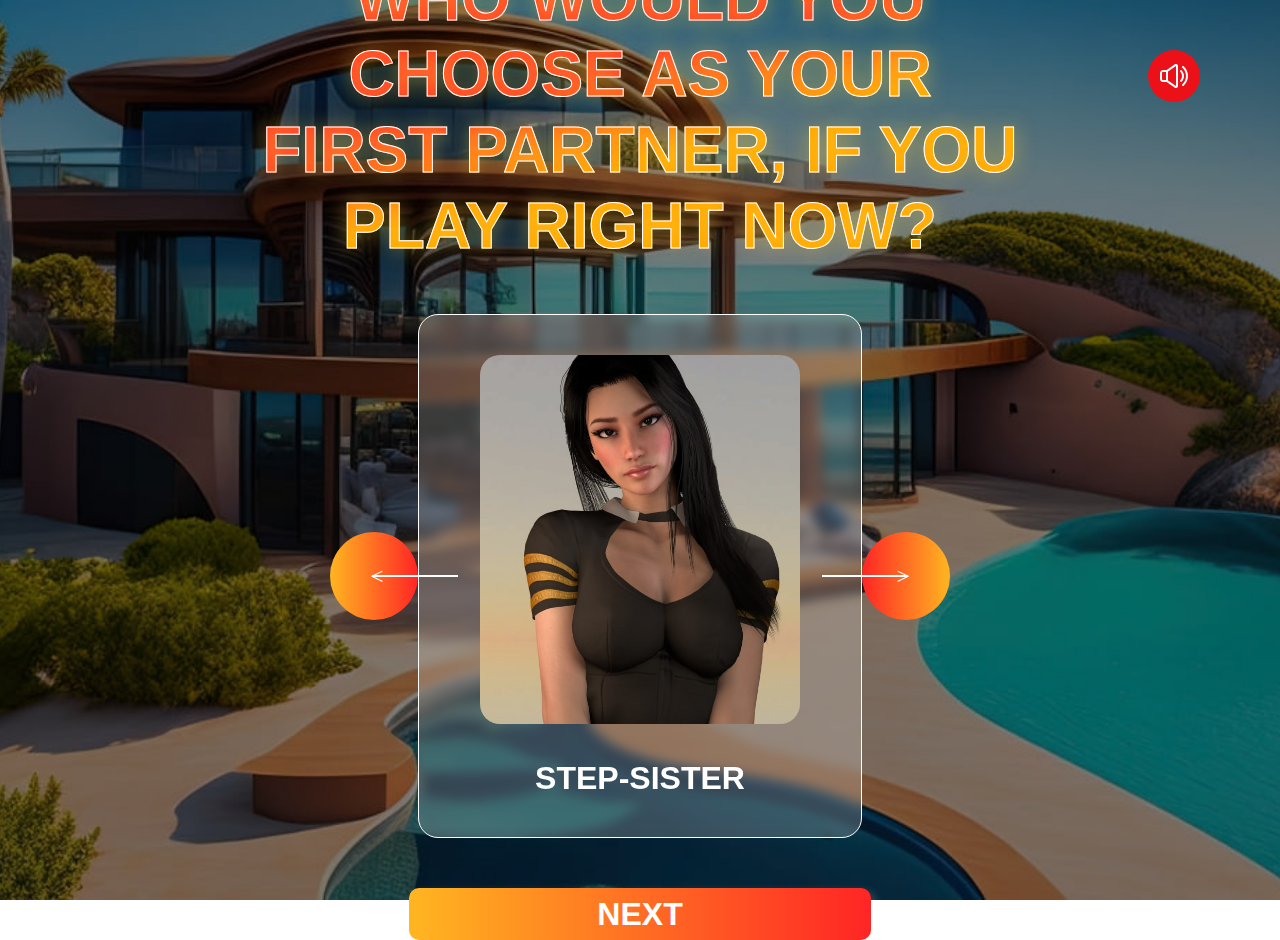
==== index.html @ df9d383c "Initial commit" ====
<!doctype html>
<html lang="en">
<head>
    <meta charset="UTF-8">
    <meta name="viewport"
          content="width=device-width, user-scalable=no, initial-scale=1.0, maximum-scale=1.0, minimum-scale=1.0">
    <meta http-equiv="X-UA-Compatible" content="ie=edge">
    <title>Document</title>
    <link rel="stylesheet" href="styles.css">

</head>
<body>
<!--    <section id="section_one" class="flex_center">-->

<!--        <div class="white_blur_block flex_center z-index_two">-->
<!--            <h4>Stop spending time on mediocre online stuff!</h4>-->
<!--        </div>-->

<!--        <h2 class="hot_text z-index_two">-->
<!--            Explore our intriguing<br/>-->
<!--            3D game-->
<!--        </h2>-->

<!--        <h4 class="yellow_text z-index_two">-->
<!--            instead and experience unparalleled pleasure like <br/>-->
<!--            you've never seen before.-->
<!--        </h4>-->

<!--        <div class="button_set z-index_two">-->
<!--            <button class="transparent_button">No,thanks</button>-->
<!--            <button class="hot_button">Continue</button>-->
<!--        </div>-->


<!--        <img src="assets/images/girl_one.png" alt="Опис зображення" id="first_section-girl_one">-->
<!--        <img src="assets/images/girl_two.png" alt="Опис зображення" id="first_section-girl_two">-->

<!--    </section>-->



    <section id="section_two" class="flex_center">
        <h2 class="hot_text z-index_two">
            Who Would You Choose as Your
            First Partner, if you play right now?
        </h2>
        <div class="slider_block flex_center">

            <div class="button_left">
                <div class="arrow"></div>
            </div>

            <div class="white_blur_block flex_center">
                <img src="assets/pictures/girl_one.jpg" alt="girl">
                <h3 class="white_text">Step-Sister</h3>
            </div>

            <div class="button_right">
                <div class="arrow"></div>
            </div>

        </div>
        <button class="hot_button">NEXT</button>
    </section>



    <div id="volume_icon_block">
        <svg width="52" height="52" viewBox="0 0 52 52" fill="none" xmlns="http://www.w3.org/2000/svg">
            <circle cx="26" cy="26" r="26" fill="#EC1119"/>
            <path d="M36 26C36.0052 28.0946 35.1838 30.1066 33.714 31.599C33.5274 31.7839 33.2755 31.888 33.0128 31.8888C32.75 31.8895 32.4975 31.7868 32.3099 31.6028C32.1223 31.4189 32.0146 31.1685 32.0101 30.9058C32.0057 30.6431 32.1048 30.3892 32.286 30.199C33.3847 29.0777 34.0001 27.5703 34.0001 26.0005C34.0001 24.4306 33.3847 22.9233 32.286 21.802C32.1048 21.6117 32.0057 21.3578 32.0101 21.0951C32.0146 20.8324 32.1223 20.582 32.3099 20.3981C32.4975 20.2142 32.75 20.1115 33.0128 20.1122C33.2755 20.1129 33.5274 20.217 33.714 20.402C35.1835 21.8941 36.005 23.9057 36 26ZM35.684 16.27C35.4904 16.0886 35.2327 15.9915 34.9675 16.0001C34.7023 16.0088 34.4514 16.1224 34.27 16.316C34.0886 16.5096 33.9915 16.7673 34.0002 17.0325C34.0088 17.2977 34.1224 17.5486 34.316 17.73C35.4754 18.7733 36.4026 20.0488 37.0372 21.4736C37.6718 22.8984 37.9998 24.4407 37.9998 26.0005C37.9998 27.5602 37.6718 29.1026 37.0372 30.5274C36.4026 31.9522 35.4754 33.2276 34.316 34.271C34.1225 34.4524 34.009 34.7032 34.0005 34.9683C33.992 35.2334 34.0891 35.491 34.2705 35.6845C34.4519 35.8779 34.7027 35.9914 34.9678 36C35.2329 36.0085 35.4905 35.9114 35.684 35.73C37.0431 34.4996 38.1294 32.9982 38.8728 31.3224C39.6162 29.6467 40.0003 27.8337 40.0003 26.0005C40.0003 24.1672 39.6162 22.3543 38.8728 20.6785C38.1294 19.0027 37.0431 17.5003 35.684 16.27ZM30 15.92V36.08C29.9955 36.444 29.8923 36.7999 29.7015 37.1099C29.5107 37.4199 29.2395 37.6724 28.9166 37.8405C28.5937 38.0086 28.2312 38.0859 27.8679 38.0643C27.5045 38.0428 27.1537 37.9231 26.853 37.718L18.686 32H15C14.2044 32 13.4413 31.6839 12.8787 31.1213C12.3161 30.5587 12 29.7956 12 29V23C12 22.2043 12.3161 21.4413 12.8787 20.8787C13.4413 20.316 14.2044 20 15 20H18.685L26.853 14.282C27.1538 14.0768 27.5046 13.9571 27.8681 13.9356C28.2316 13.9141 28.5941 13.9915 28.917 14.1597C29.2399 14.3279 29.5112 14.5805 29.7019 14.8907C29.8926 15.2008 29.9956 15.5559 30 15.92ZM18 22H15C14.7348 22 14.4804 22.1053 14.2929 22.2929C14.1054 22.4804 14 22.7348 14 23V29C14 29.2652 14.1054 29.5195 14.2929 29.7071C14.4804 29.8946 14.7348 30 15 30H18V22ZM28.006 36.082L28 15.921L20 21.521V30.48L28 36.08L28.006 36.082Z" fill="white"/>
        </svg>
    </div>


</body>
</html>
---- styles.css ----
body{
    margin: 0;
    padding: 0;
}

#section_one{
    box-sizing: border-box;
    height: 100vh;
    width: 100vw;
    flex-direction: column;
    background-image: url("assets/background/villa.jpg");
    background-size: cover;
    background-repeat: no-repeat;
    background-position: center;
}

.z-index_two{
    z-index: 2;
}

.flex_center{
    display: flex;
    justify-content: center;
    align-items: center;
}

.white_blur_block{
    /*height: 40px;*/
    width: fit-content;
    padding: 16px 30px;
    border: 1px white solid;
    border-radius: 40px;
    background-color: rgba(255, 255, 255, 0.2);
    backdrop-filter: blur(6px);
}

.white_blur_block h4{
    font-size: 36px;
    font-family: 'Nirmala UI', sans-serif;
    font-weight: 400;
    line-height: 36px;
    color: white;
    margin: 0;
}

.hot_text{
    width: fit-content;
    margin: 0;
    font-size: 84px;
    font-family: 'Nirmala UI', sans-serif;
    font-weight: 700;
    /*line-height: 100px;*/
    line-height: 96px;

    text-align: center;
    text-transform: uppercase;
    /*background: linear-gradient(45deg, #EB5D38, #FFD600);*/
    /*background: linear-gradient(165deg, #EB5D38 40%, #FFD600 60%);*/
    /*background: linear-gradient(165deg, #EB5D38 40%, #FFD600 60%); !* Збільшено відсотки для темнішого кольору *!*/
    /*background: linear-gradient(165deg, #EB5D38 60%, #FFD600 100%); !* Темніший колір переважає *!*/
    /*background: linear-gradient(165deg, #FFD600 30%, #EB5D38 70%); !* Світліший колір починається з 30% *!*/
    /*background: linear-gradient(165deg, #EB5D38 30%, #FFD600 70%); !* Світліший колір починається з 30% *!*/
    /*background: linear-gradient(165deg, #EB5D38 40%, #FFD600 60%); !* Світліший колір починається з 30% *!*/
    /*background: linear-gradient(165deg, #ff3b25 40%, #ffb300 60%); !* Нові кольори для градієнту *!*/
    background: linear-gradient(165deg, #ff3b25 40%, #ffa600 60%); /* Нові кольори для градієнту */


    text-shadow: 0 0 20px rgba(255, 213, 54, 0.5);
    -webkit-background-clip: text; /* колір фону лише для тексту */
    -webkit-text-stroke: 1px white;
    color: transparent;

}

#section_one .hot_text {
    margin: 20px 0 50px;
}


.yellow_text{
    margin: 0;
    font-size: 28px;
    font-family: 'Nirmala UI', sans-serif;
    font-weight: 700;
    line-height: 39px;
    color: #FFF2CE;
    text-transform: uppercase;
    text-align: center;
    letter-spacing: 0.2em;
}


.button_set{
    width: 50%;
    display: flex;
    /*justify-content: space-between;*/
    justify-content: center;
    gap: 50px;
}
.button_set button{
    box-sizing: border-box;
    width: 320px;
    height: 84px;
    border-radius: 10px;
    font-size: 32px;
    font-family: 'Nirmala UI', sans-serif;
    font-weight: 700;
    line-height: 32px;
    margin: 0;
}

#section_one .button_set{
    margin: 80px 0 0 0;
}


.transparent_button{
    border: 2px white solid;
    color: white;
    background: none;
}

/*.hot_button{*/
/*    color: white;*/
/*    !*background: linear-gradient(90deg, #ffa600 70%, #ff3b25 30%);*!*/
/*    background: linear-gradient(90deg, #FFE53B 70%, #FF2525 30%);*/
/*    border: none;*/
/*    box-shadow: 4px 4px 10px rgba(255, 255, 255, 0.2);*/
/*}*/

.hot_button {
    color: white;
    /*background: linear-gradient(90deg, #FFE53B 0%, #FF2525 100%); !* Плавний перехід від жовтого до червоного *!*/
    /*background: linear-gradient(90deg, #FFE53B 0%, #FF2525 100%); !* Плавний перехід від жовтого до червоного *!*/
    /*background: linear-gradient(90deg, #ffa600 0%, #FF2525 100%); !* Плавний перехід від жовтого до червоного *!*/
    /*background: linear-gradient(90deg, #FFE53B 60%, #FF2525 30%); !* Плавний перехід від жовтого до червоного *!*/
    /*background: linear-gradient(90deg, #FFE53B 0%, #FF2525 100%); !* Плавний перехід від жовтого до червоного *!*/

    /*background: linear-gradient(90deg, #FFA500 0%, #FF6347 100%); !* Плавний перехід від оранжевого до світло-червоного *!*/
    /*background: linear-gradient(90deg, #FFA500 0%, #FF2525 100%); !* Плавний перехід від оранжевого до світло-червоного *!*/

    /*transition: background 0.3s ease; !* Плавний перехід фону *!*/

    background: linear-gradient(90deg, #ffb621 0%, #FF2525 100%); /* Плавний перехід від оранжевого до світло-червоного */


    border: none;
    box-shadow: 4px 4px 10px rgba(255, 255, 255, 0.2);

    padding: 10px 20px; /* Внутрішні відступи */
    font-size: 16px; /* Розмір шрифту */
    border-radius: 5px; /* Округлення країв */
    cursor: pointer; /* Курсор при наведенні */
    transition: background 0.3s ease; /* Плавний перехід фону */
}


#first_section-girl_one{
    position: absolute;
    bottom: 0;
    left: 70px;
    /*height: 700px;*/
    height: 80vh;
    z-index: 1;
}

#first_section-girl_two{
    position: absolute;
    bottom: 0;
    right: 20px;
    /*height: 700px;*/
    height: 75vh;
    z-index: 1;
}








#section_two{
    box-sizing: border-box;
    height: 100vh;
    width: 100vw;
    padding: 0 250px;

    flex-direction: column;
    gap: 50px;
    background-image: url("assets/background/villa.jpg");
    background-size: cover;
    background-repeat: no-repeat;
    background-position: center;
}

#section_two .hot_button{
    box-sizing: border-box;
    width: 462px;
    height: 84px;
    border-radius: 10px;
    font-size: 32px;
    font-family: 'Nirmala UI', sans-serif;
    font-weight: 700;
    line-height: 32px;
    margin: 0;

}

#section_two .hot_text{
    /*margin: 0 250px;*/
    font-size: 64px;
    line-height: 76px;
}

.slider_block{
    box-sizing: border-box;
    width: 100%;
    padding: 0 80px;
    display: flex;
    justify-content: space-between;
}

#section_two .white_blur_block{
    box-sizing: border-box;
    width: 462px;
    height: 524px;
    padding: 40px 0;
    border-radius: 20px;
    flex-direction: column;
    justify-content: space-between;
}

#section_two .white_blur_block img{
    max-width: 320px;
    max-height: 374px;
    border-radius: 20px;
}

.white_text{
    font-size: 32px;
    font-family: 'Nirmala UI', sans-serif;
    font-weight: 700;
    line-height: 38px;
    text-transform: uppercase;
    color: white;
    margin: 0;
}



.button_left{
    width: 88px;
    height: 88px;
    border-radius: 50%;
    background: linear-gradient(90deg, #ffb621 0%, #FF2525 100%);
    display: flex;
    justify-content: start;
    align-items: center;
}

.button_right{
    width: 88px;
    height: 88px;
    border-radius: 50%;
    background: linear-gradient(90deg, #FF2525 0%, #ffb621 100%);
    display: flex;
    justify-content: start;
    align-items: center;
}



.arrow {
    display: inline-block;
    position: relative;
    padding-right: 88px;
    color: white;
    z-index: 2;
}
.arrow::before {
    content: '';
    position: absolute;
    top: 50%;
    width: calc(100% - 2px);
    height: 2px; /* Товщина лінії */
    background-color: white; /* Колір лінії */
    transform: translateY(-50%);
}

.arrow::after {
    position: absolute;
    top: 50%;
    font-size: 24px;
    color: white;
    transform: translateY(-50%);
}



.button_right .arrow {
    right: 40px;
}
.button_right .arrow::before {
    left: 0;
}
.button_right .arrow::after {
    content: '>';
    right: 0;
}


.button_left .arrow {
    left: 40px;
}
.button_left .arrow::before {
    right: 0;
}
.button_left .arrow::after {
    content: '<';
    left: 0;
}




#volume_icon_block{
    position: absolute;
    top: 50px;
    right: 80px;
}
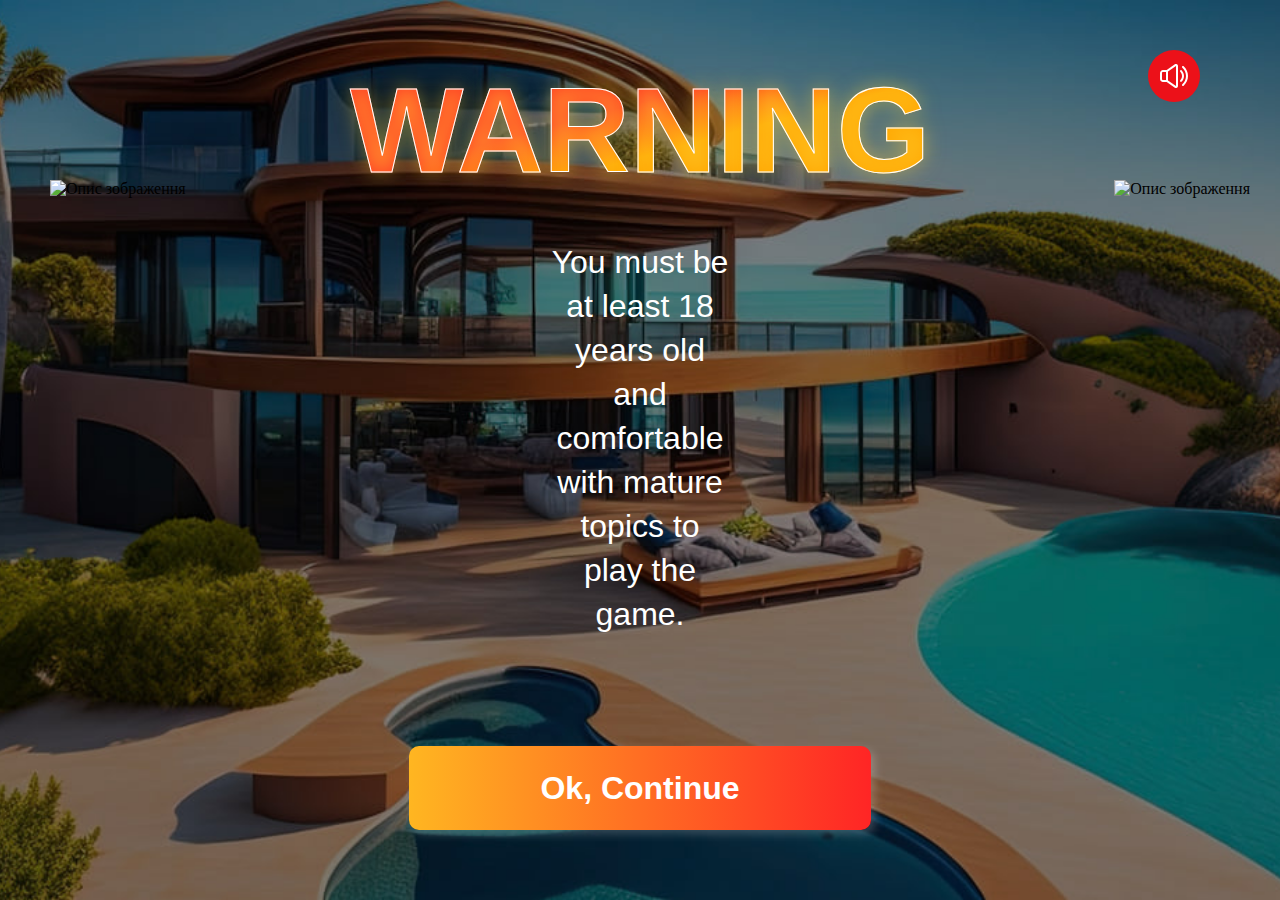
==== commit 059859a8: "all the pages - desktop styles only and no functionality" ====
--- a/index.html
+++ b/index.html
@@ -39,28 +39,38 @@
 
 
 
-    <section id="section_two" class="flex_center">
-        <h2 class="hot_text z-index_two">
-            Who Would You Choose as Your
-            First Partner, if you play right now?
-        </h2>
-        <div class="slider_block flex_center">
+<!--    <section id="section_two" class="flex_center">-->
+<!--        <h2 class="hot_text z-index_two">-->
+<!--            Who Would You Choose as Your-->
+<!--            First Partner, if you play right now?-->
+<!--        </h2>-->
+<!--        <div class="slider_block flex_center">-->
 
-            <div class="button_left">
-                <div class="arrow"></div>
-            </div>
+<!--            <div class="button_left">-->
+<!--                <div class="arrow"></div>-->
+<!--            </div>-->
 
-            <div class="white_blur_block flex_center">
-                <img src="assets/pictures/girl_one.jpg" alt="girl">
-                <h3 class="white_text">Step-Sister</h3>
-            </div>
+<!--            <div class="white_blur_block flex_center">-->
+<!--                <img src="assets/pictures/girl_one.jpg" alt="girl">-->
+<!--                <h3 class="white_text">Step-Sister</h3>-->
+<!--            </div>-->
 
-            <div class="button_right">
-                <div class="arrow"></div>
-            </div>
+<!--            <div class="button_right">-->
+<!--                <div class="arrow"></div>-->
+<!--            </div>-->
 
-        </div>
-        <button class="hot_button">NEXT</button>
+<!--        </div>-->
+<!--        <button class="hot_button">NEXT</button>-->
+<!--    </section>-->
+
+
+    <section id="section_three" class="flex_center">
+        <h1 class="hot_text z-index_two">Warning</h1>
+        <h4 class="white_text z-index_two">You must be at least 18 years old and comfortable with mature topics to play the game.</h4>
+        <button class="hot_button z-index_two">Ok, Continue</button>
+
+        <img src="assets/images/girl_three.png" alt="Опис зображення" id="third_section-girl_three">
+        <img src="assets/images/girl_four.png" alt="Опис зображення" id="third_section-girl_four">
     </section>
 
 
--- a/styles.css
+++ b/styles.css
@@ -1,9 +1,7 @@
 body{
     margin: 0;
     padding: 0;
-}
-
-#section_one{
+
     box-sizing: border-box;
     height: 100vh;
     width: 100vw;
@@ -12,6 +10,17 @@
     background-size: cover;
     background-repeat: no-repeat;
     background-position: center;
+}
+
+#section_one{
+    /*box-sizing: border-box;*/
+    height: 100vh;
+    width: 100vw;
+    flex-direction: column;
+    /*background-image: url("assets/background/villa.jpg");*/
+    /*background-size: cover;*/
+    /*background-repeat: no-repeat;*/
+    /*background-position: center;*/
 }
 
 .z-index_two{
@@ -188,10 +197,10 @@
 
     flex-direction: column;
     gap: 50px;
-    background-image: url("assets/background/villa.jpg");
-    background-size: cover;
-    background-repeat: no-repeat;
-    background-position: center;
+    /*background-image: url("assets/background/villa.jpg");*/
+    /*background-size: cover;*/
+    /*background-repeat: no-repeat;*/
+    /*background-position: center;*/
 }
 
 #section_two .hot_button{
@@ -324,6 +333,69 @@
 
 
 
+
+
+
+
+
+
+#section_three{
+    box-sizing: border-box;
+    height: 100vh;
+    width: 100vw;
+    padding: 0 250px;
+
+    flex-direction: column;
+    gap: 50px;
+}
+
+#section_three .hot_text{
+    font-size: 120px;
+    line-height: 120px;
+}
+
+
+#section_three .white_text{
+    font-weight: 400;
+    line-height: 44px;
+    text-transform: none;
+    margin: 0 300px;
+    text-align: center;
+}
+
+
+#section_three .hot_button{
+    box-sizing: border-box;
+    width: 462px;
+    height: 84px;
+    border-radius: 10px;
+    font-size: 32px;
+    font-family: 'Nirmala UI', sans-serif;
+    font-weight: 700;
+    line-height: 32px;
+    margin-top: 60px;
+}
+
+#third_section-girl_three{
+    position: absolute;
+    bottom: 0;
+    left: 50px;
+    /*height: 700px;*/
+    height: 80vh;
+    z-index: 1;
+}
+
+#third_section-girl_four{
+    position: absolute;
+    bottom: 0;
+    right: 30px;
+    /*height: 700px;*/
+    height: 80vh;
+    z-index: 1;
+}
+
+
+
 #volume_icon_block{
     position: absolute;
     top: 50px;
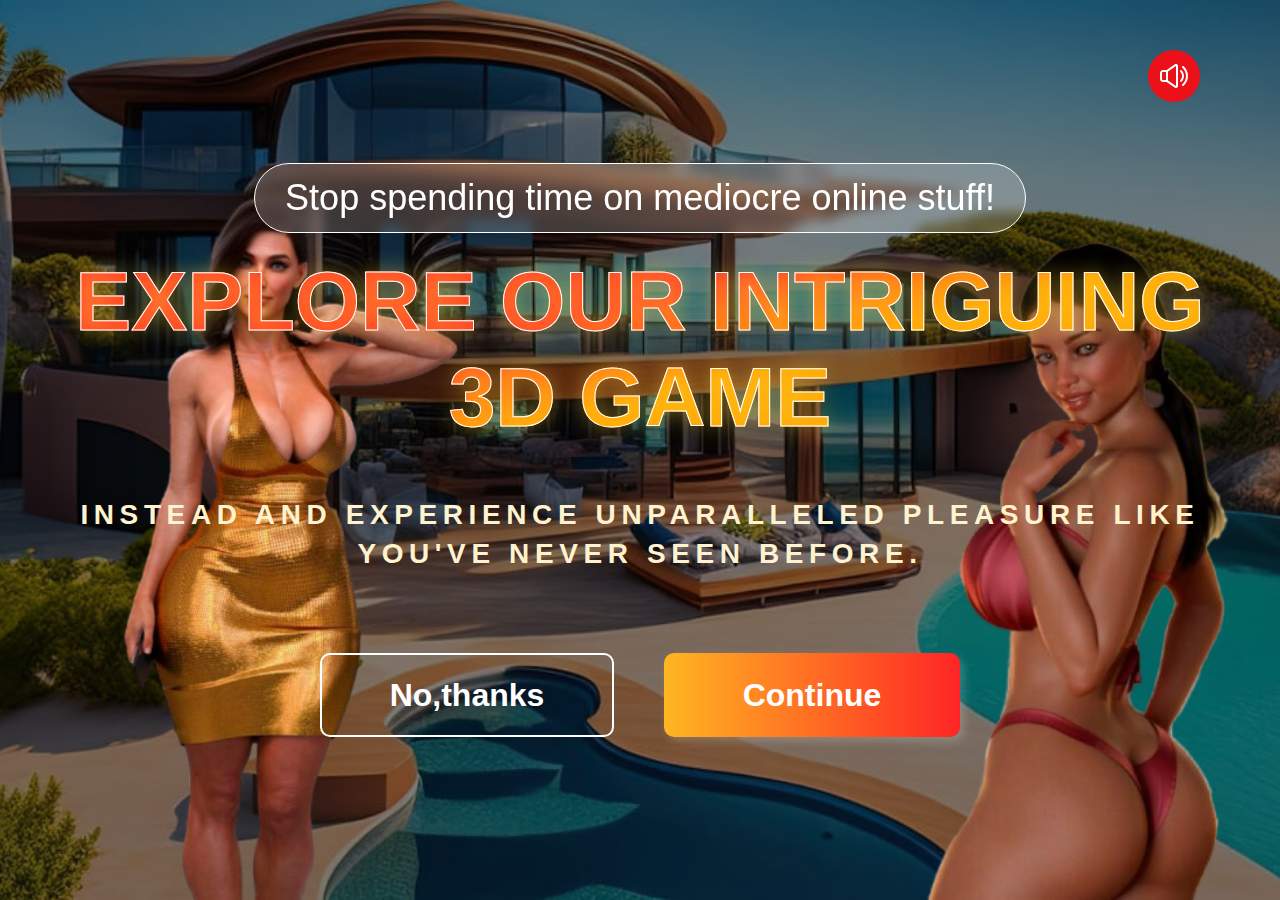
==== commit 108e558b: "page routing implemented" ====
--- a/index.html
+++ b/index.html
@@ -7,72 +7,70 @@
     <meta http-equiv="X-UA-Compatible" content="ie=edge">
     <title>Document</title>
     <link rel="stylesheet" href="styles.css">
-
 </head>
 <body>
-<!--    <section id="section_one" class="flex_center">-->
+    <section id="section_one" class="flex_center">
 
-<!--        <div class="white_blur_block flex_center z-index_two">-->
-<!--            <h4>Stop spending time on mediocre online stuff!</h4>-->
-<!--        </div>-->
+        <div class="white_blur_block flex_center z-index_two">
+            <h4>Stop spending time on mediocre online stuff!</h4>
+        </div>
 
-<!--        <h2 class="hot_text z-index_two">-->
-<!--            Explore our intriguing<br/>-->
-<!--            3D game-->
-<!--        </h2>-->
+        <h2 class="hot_text z-index_two">
+            Explore our intriguing<br/>
+            3D game
+        </h2>
 
-<!--        <h4 class="yellow_text z-index_two">-->
-<!--            instead and experience unparalleled pleasure like <br/>-->
-<!--            you've never seen before.-->
-<!--        </h4>-->
+        <h4 class="yellow_text z-index_two">
+            instead and experience unparalleled pleasure like <br/>
+            you've never seen before.
+        </h4>
 
-<!--        <div class="button_set z-index_two">-->
-<!--            <button class="transparent_button">No,thanks</button>-->
-<!--            <button class="hot_button">Continue</button>-->
-<!--        </div>-->
+        <div class="button_set z-index_two">
+            <button class="transparent_button">No,thanks</button>
+            <button class="hot_button" onclick="nextStep('section_one', 'section_two')">Continue</button>
+        </div>
 
 
-<!--        <img src="assets/images/girl_one.png" alt="Опис зображення" id="first_section-girl_one">-->
-<!--        <img src="assets/images/girl_two.png" alt="Опис зображення" id="first_section-girl_two">-->
+        <img src="assets/images/girl_one.png" alt="Опис зображення" id="first_section-girl_one">
+        <img src="assets/images/girl_two.png" alt="Опис зображення" id="first_section-girl_two">
 
-<!--    </section>-->
+    </section>
 
 
 
-<!--    <section id="section_two" class="flex_center">-->
-<!--        <h2 class="hot_text z-index_two">-->
-<!--            Who Would You Choose as Your-->
-<!--            First Partner, if you play right now?-->
-<!--        </h2>-->
-<!--        <div class="slider_block flex_center">-->
+    <section id="section_two" class="flex_center">
+        <h2 class="hot_text z-index_two">
+            Who Would You Choose as Your
+            First Partner, if you play right now?
+        </h2>
+        <div class="slider_block flex_center">
 
-<!--            <div class="button_left">-->
-<!--                <div class="arrow"></div>-->
-<!--            </div>-->
+            <div class="button_left">
+                <div class="arrow"></div>
+            </div>
 
-<!--            <div class="white_blur_block flex_center">-->
-<!--                <img src="assets/pictures/girl_one.jpg" alt="girl">-->
-<!--                <h3 class="white_text">Step-Sister</h3>-->
-<!--            </div>-->
+            <div class="white_blur_block flex_center">
+                <img src="assets/pictures/girl_one.jpg" alt="girl">
+                <h3 class="white_text">Step-Sister</h3>
+            </div>
 
-<!--            <div class="button_right">-->
-<!--                <div class="arrow"></div>-->
-<!--            </div>-->
+            <div class="button_right">
+                <div class="arrow"></div>
+            </div>
 
-<!--        </div>-->
-<!--        <button class="hot_button">NEXT</button>-->
-<!--    </section>-->
+        </div>
+        <button class="hot_button"  onclick="nextStep('section_two', 'section_three')">NEXT</button>
+    </section>
 
 
     <section id="section_three" class="flex_center">
         <h1 class="hot_text z-index_two">Warning</h1>
         <h4 class="white_text z-index_two">You must be at least 18 years old and comfortable with mature topics to play the game.</h4>
-        <button class="hot_button z-index_two">Ok, Continue</button>
+        <button class="hot_button z-index_two"  onclick="nextStep('section_three', 'section_one')">Ok, Continue</button>
 
         <img src="assets/images/girl_three.png" alt="Опис зображення" id="third_section-girl_three">
         <img src="assets/images/girl_four.png" alt="Опис зображення" id="third_section-girl_four">
     </section>
-
 
 
     <div id="volume_icon_block">
@@ -83,5 +81,8 @@
     </div>
 
 
+    <script src="scrypt.js"></script>
+
 </body>
-</html>+</html>
+
--- a/styles.css
+++ b/styles.css
@@ -1,7 +1,6 @@
 body{
     margin: 0;
     padding: 0;
-
     box-sizing: border-box;
     height: 100vh;
     width: 100vw;
@@ -12,15 +11,12 @@
     background-position: center;
 }
 
+
 #section_one{
-    /*box-sizing: border-box;*/
+    display: none;
     height: 100vh;
     width: 100vw;
     flex-direction: column;
-    /*background-image: url("assets/background/villa.jpg");*/
-    /*background-size: cover;*/
-    /*background-repeat: no-repeat;*/
-    /*background-position: center;*/
 }
 
 .z-index_two{
@@ -34,7 +30,6 @@
 }
 
 .white_blur_block{
-    /*height: 40px;*/
     width: fit-content;
     padding: 16px 30px;
     border: 1px white solid;
@@ -58,24 +53,12 @@
     font-size: 84px;
     font-family: 'Nirmala UI', sans-serif;
     font-weight: 700;
-    /*line-height: 100px;*/
     line-height: 96px;
-
     text-align: center;
     text-transform: uppercase;
-    /*background: linear-gradient(45deg, #EB5D38, #FFD600);*/
-    /*background: linear-gradient(165deg, #EB5D38 40%, #FFD600 60%);*/
-    /*background: linear-gradient(165deg, #EB5D38 40%, #FFD600 60%); !* Збільшено відсотки для темнішого кольору *!*/
-    /*background: linear-gradient(165deg, #EB5D38 60%, #FFD600 100%); !* Темніший колір переважає *!*/
-    /*background: linear-gradient(165deg, #FFD600 30%, #EB5D38 70%); !* Світліший колір починається з 30% *!*/
-    /*background: linear-gradient(165deg, #EB5D38 30%, #FFD600 70%); !* Світліший колір починається з 30% *!*/
-    /*background: linear-gradient(165deg, #EB5D38 40%, #FFD600 60%); !* Світліший колір починається з 30% *!*/
-    /*background: linear-gradient(165deg, #ff3b25 40%, #ffb300 60%); !* Нові кольори для градієнту *!*/
-    background: linear-gradient(165deg, #ff3b25 40%, #ffa600 60%); /* Нові кольори для градієнту */
-
-
+    background: linear-gradient(165deg, #ff3b25 40%, #ffa600 60%);
     text-shadow: 0 0 20px rgba(255, 213, 54, 0.5);
-    -webkit-background-clip: text; /* колір фону лише для тексту */
+    -webkit-background-clip: text;
     -webkit-text-stroke: 1px white;
     color: transparent;
 
@@ -102,7 +85,6 @@
 .button_set{
     width: 50%;
     display: flex;
-    /*justify-content: space-between;*/
     justify-content: center;
     gap: 50px;
 }
@@ -129,38 +111,16 @@
     background: none;
 }
 
-/*.hot_button{*/
-/*    color: white;*/
-/*    !*background: linear-gradient(90deg, #ffa600 70%, #ff3b25 30%);*!*/
-/*    background: linear-gradient(90deg, #FFE53B 70%, #FF2525 30%);*/
-/*    border: none;*/
-/*    box-shadow: 4px 4px 10px rgba(255, 255, 255, 0.2);*/
-/*}*/
-
 .hot_button {
     color: white;
-    /*background: linear-gradient(90deg, #FFE53B 0%, #FF2525 100%); !* Плавний перехід від жовтого до червоного *!*/
-    /*background: linear-gradient(90deg, #FFE53B 0%, #FF2525 100%); !* Плавний перехід від жовтого до червоного *!*/
-    /*background: linear-gradient(90deg, #ffa600 0%, #FF2525 100%); !* Плавний перехід від жовтого до червоного *!*/
-    /*background: linear-gradient(90deg, #FFE53B 60%, #FF2525 30%); !* Плавний перехід від жовтого до червоного *!*/
-    /*background: linear-gradient(90deg, #FFE53B 0%, #FF2525 100%); !* Плавний перехід від жовтого до червоного *!*/
-
-    /*background: linear-gradient(90deg, #FFA500 0%, #FF6347 100%); !* Плавний перехід від оранжевого до світло-червоного *!*/
-    /*background: linear-gradient(90deg, #FFA500 0%, #FF2525 100%); !* Плавний перехід від оранжевого до світло-червоного *!*/
-
-    /*transition: background 0.3s ease; !* Плавний перехід фону *!*/
-
-    background: linear-gradient(90deg, #ffb621 0%, #FF2525 100%); /* Плавний перехід від оранжевого до світло-червоного */
-
-
+    background: linear-gradient(90deg, #ffb621 0%, #FF2525 100%);
     border: none;
     box-shadow: 4px 4px 10px rgba(255, 255, 255, 0.2);
-
-    padding: 10px 20px; /* Внутрішні відступи */
-    font-size: 16px; /* Розмір шрифту */
-    border-radius: 5px; /* Округлення країв */
-    cursor: pointer; /* Курсор при наведенні */
-    transition: background 0.3s ease; /* Плавний перехід фону */
+    padding: 10px 20px;
+    font-size: 16px;
+    border-radius: 5px;
+    cursor: pointer;
+    transition: background 0.3s ease;
 }
 
 
@@ -168,7 +128,6 @@
     position: absolute;
     bottom: 0;
     left: 70px;
-    /*height: 700px;*/
     height: 80vh;
     z-index: 1;
 }
@@ -177,30 +136,19 @@
     position: absolute;
     bottom: 0;
     right: 20px;
-    /*height: 700px;*/
     height: 75vh;
     z-index: 1;
 }
 
 
-
-
-
-
-
-
 #section_two{
+    display: none;
     box-sizing: border-box;
     height: 100vh;
     width: 100vw;
     padding: 0 250px;
-
     flex-direction: column;
     gap: 50px;
-    /*background-image: url("assets/background/villa.jpg");*/
-    /*background-size: cover;*/
-    /*background-repeat: no-repeat;*/
-    /*background-position: center;*/
 }
 
 #section_two .hot_button{
@@ -217,7 +165,6 @@
 }
 
 #section_two .hot_text{
-    /*margin: 0 250px;*/
     font-size: 64px;
     line-height: 76px;
 }
@@ -292,8 +239,8 @@
     position: absolute;
     top: 50%;
     width: calc(100% - 2px);
-    height: 2px; /* Товщина лінії */
-    background-color: white; /* Колір лінії */
+    height: 2px;
+    background-color: white;
     transform: translateY(-50%);
 }
 
@@ -331,15 +278,8 @@
 }
 
 
-
-
-
-
-
-
-
-
 #section_three{
+    display: none;
     box-sizing: border-box;
     height: 100vh;
     width: 100vw;
@@ -380,7 +320,6 @@
     position: absolute;
     bottom: 0;
     left: 50px;
-    /*height: 700px;*/
     height: 80vh;
     z-index: 1;
 }
@@ -389,11 +328,9 @@
     position: absolute;
     bottom: 0;
     right: 30px;
-    /*height: 700px;*/
     height: 80vh;
     z-index: 1;
 }
-
 
 
 #volume_icon_block{
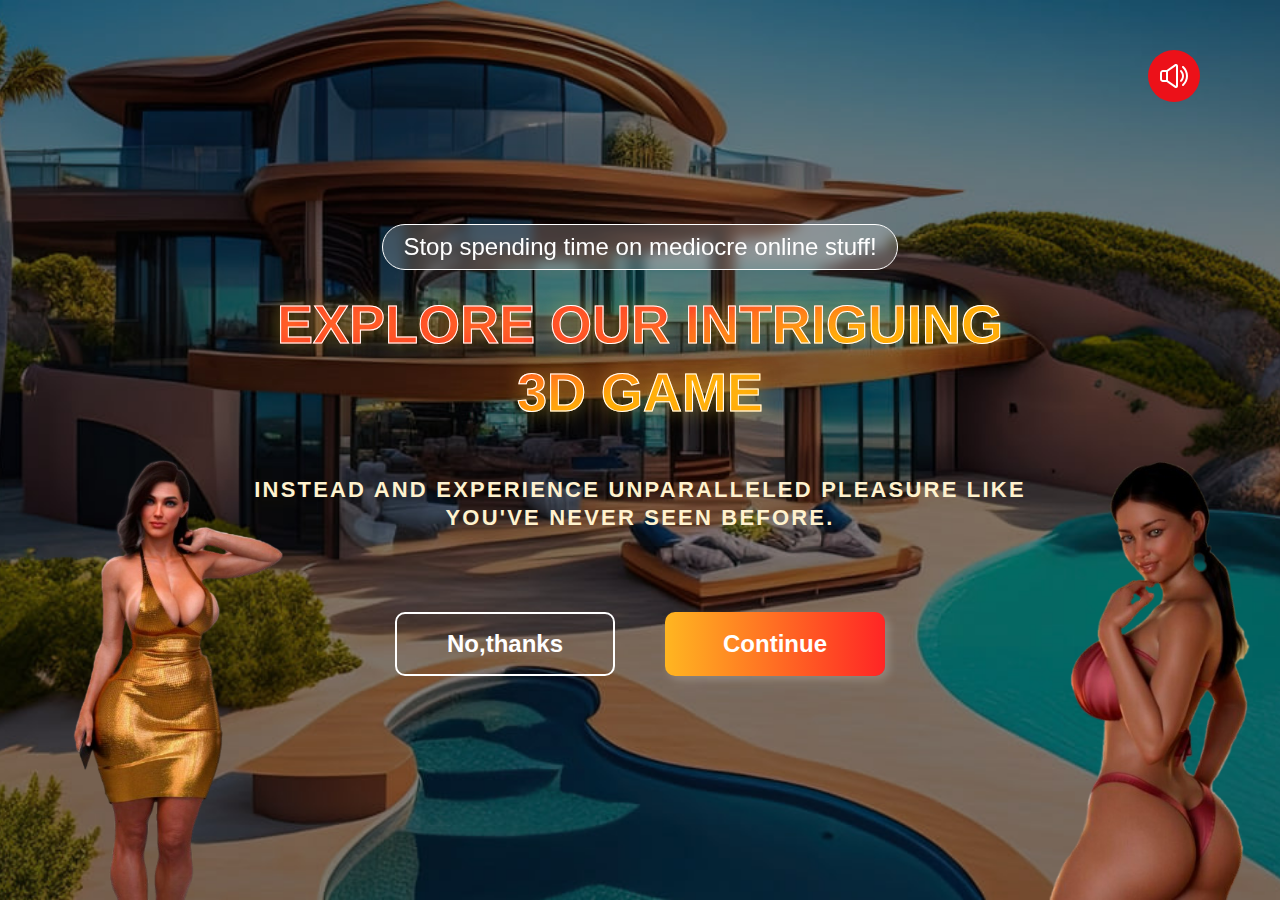
==== commit 8bdca133: "first page - responsive design" ====
--- a/index.html
+++ b/index.html
@@ -10,6 +10,8 @@
 </head>
 <body>
     <section id="section_one" class="flex_center">
+
+        <div class="section_one_text">
 
         <div class="white_blur_block flex_center z-index_two">
             <h4>Stop spending time on mediocre online stuff!</h4>
@@ -24,6 +26,8 @@
             instead and experience unparalleled pleasure like <br/>
             you've never seen before.
         </h4>
+        </div>
+
 
         <div class="button_set z-index_two">
             <button class="transparent_button">No,thanks</button>
@@ -46,15 +50,15 @@
         <div class="slider_block flex_center">
 
             <div class="button_left">
-                <div class="arrow"></div>
+                <div class="arrow"  onclick="prevSlide()"></div>
             </div>
 
             <div class="white_blur_block flex_center">
-                <img src="assets/pictures/girl_one.jpg" alt="girl">
-                <h3 class="white_text">Step-Sister</h3>
+                <img id="slider_image" src="assets/pictures/girl_one.jpg" alt="girl">
+                <h3 id="slider_title" class="white_text">Step-Sister</h3>
             </div>
 
-            <div class="button_right">
+            <div class="button_right" onclick="nextSlide()">
                 <div class="arrow"></div>
             </div>
 
@@ -74,10 +78,16 @@
 
 
     <div id="volume_icon_block">
-        <svg width="52" height="52" viewBox="0 0 52 52" fill="none" xmlns="http://www.w3.org/2000/svg">
+        <svg id="icon_mute" viewBox="0 0 52 52" fill="none" xmlns="http://www.w3.org/2000/svg">
             <circle cx="26" cy="26" r="26" fill="#EC1119"/>
             <path d="M36 26C36.0052 28.0946 35.1838 30.1066 33.714 31.599C33.5274 31.7839 33.2755 31.888 33.0128 31.8888C32.75 31.8895 32.4975 31.7868 32.3099 31.6028C32.1223 31.4189 32.0146 31.1685 32.0101 30.9058C32.0057 30.6431 32.1048 30.3892 32.286 30.199C33.3847 29.0777 34.0001 27.5703 34.0001 26.0005C34.0001 24.4306 33.3847 22.9233 32.286 21.802C32.1048 21.6117 32.0057 21.3578 32.0101 21.0951C32.0146 20.8324 32.1223 20.582 32.3099 20.3981C32.4975 20.2142 32.75 20.1115 33.0128 20.1122C33.2755 20.1129 33.5274 20.217 33.714 20.402C35.1835 21.8941 36.005 23.9057 36 26ZM35.684 16.27C35.4904 16.0886 35.2327 15.9915 34.9675 16.0001C34.7023 16.0088 34.4514 16.1224 34.27 16.316C34.0886 16.5096 33.9915 16.7673 34.0002 17.0325C34.0088 17.2977 34.1224 17.5486 34.316 17.73C35.4754 18.7733 36.4026 20.0488 37.0372 21.4736C37.6718 22.8984 37.9998 24.4407 37.9998 26.0005C37.9998 27.5602 37.6718 29.1026 37.0372 30.5274C36.4026 31.9522 35.4754 33.2276 34.316 34.271C34.1225 34.4524 34.009 34.7032 34.0005 34.9683C33.992 35.2334 34.0891 35.491 34.2705 35.6845C34.4519 35.8779 34.7027 35.9914 34.9678 36C35.2329 36.0085 35.4905 35.9114 35.684 35.73C37.0431 34.4996 38.1294 32.9982 38.8728 31.3224C39.6162 29.6467 40.0003 27.8337 40.0003 26.0005C40.0003 24.1672 39.6162 22.3543 38.8728 20.6785C38.1294 19.0027 37.0431 17.5003 35.684 16.27ZM30 15.92V36.08C29.9955 36.444 29.8923 36.7999 29.7015 37.1099C29.5107 37.4199 29.2395 37.6724 28.9166 37.8405C28.5937 38.0086 28.2312 38.0859 27.8679 38.0643C27.5045 38.0428 27.1537 37.9231 26.853 37.718L18.686 32H15C14.2044 32 13.4413 31.6839 12.8787 31.1213C12.3161 30.5587 12 29.7956 12 29V23C12 22.2043 12.3161 21.4413 12.8787 20.8787C13.4413 20.316 14.2044 20 15 20H18.685L26.853 14.282C27.1538 14.0768 27.5046 13.9571 27.8681 13.9356C28.2316 13.9141 28.5941 13.9915 28.917 14.1597C29.2399 14.3279 29.5112 14.5805 29.7019 14.8907C29.8926 15.2008 29.9956 15.5559 30 15.92ZM18 22H15C14.7348 22 14.4804 22.1053 14.2929 22.2929C14.1054 22.4804 14 22.7348 14 23V29C14 29.2652 14.1054 29.5195 14.2929 29.7071C14.4804 29.8946 14.7348 30 15 30H18V22ZM28.006 36.082L28 15.921L20 21.521V30.48L28 36.08L28.006 36.082Z" fill="white"/>
         </svg>
+        <svg id="icon_unmute" viewBox="0 0 57 54" fill="none" xmlns="http://www.w3.org/2000/svg">
+            <circle cx="30" cy="27" r="26" fill="#EC1119"/>
+            <path d="M40 27C40.0052 29.0946 39.1838 31.1066 37.714 32.599C37.5274 32.784 37.2755 32.8881 37.0128 32.8888C36.75 32.8895 36.4975 32.7868 36.3099 32.6029C36.1223 32.4189 36.0146 32.1686 36.0101 31.9058C36.0057 31.6431 36.1048 31.3892 36.286 31.199C37.3847 30.0777 38.0001 28.5704 38.0001 27.0005C38.0001 25.4306 37.3847 23.9233 36.286 22.802C36.1048 22.6118 36.0057 22.3579 36.0101 22.0952C36.0146 21.8325 36.1223 21.5821 36.3099 21.3981C36.4975 21.2142 36.75 21.1115 37.0128 21.1122C37.2755 21.1129 37.5274 21.217 37.714 21.402C39.1835 22.8941 40.005 24.9058 40 27ZM39.684 17.27C39.4904 17.0886 39.2327 16.9915 38.9675 17.0002C38.7023 17.0088 38.4514 17.1224 38.27 17.316C38.0886 17.5096 37.9915 17.7674 38.0002 18.0325C38.0088 18.2977 38.1224 18.5486 38.316 18.73C39.4754 19.7733 40.4026 21.0488 41.0372 22.4736C41.6718 23.8984 41.9998 25.4407 41.9998 27.0005C41.9998 28.5603 41.6718 30.1026 41.0372 31.5274C40.4026 32.9522 39.4754 34.2277 38.316 35.271C38.1225 35.4524 38.009 35.7032 38.0005 35.9683C37.992 36.2334 38.0891 36.491 38.2705 36.6845C38.4519 36.878 38.7027 36.9915 38.9678 37C39.2329 37.0085 39.4905 36.9114 39.684 36.73C41.0431 35.4997 42.1294 33.9982 42.8728 32.3225C43.6162 30.6467 44.0003 28.8338 44.0003 27.0005C44.0003 25.1672 43.6162 23.3543 42.8728 21.6785C42.1294 20.0028 41.0431 18.5003 39.684 17.27ZM34 16.92V37.08C33.9955 37.444 33.8923 37.7999 33.7015 38.11C33.5107 38.42 33.2395 38.6725 32.9166 38.8405C32.5937 39.0086 32.2312 39.086 31.8679 39.0644C31.5045 39.0428 31.1537 38.9231 30.853 38.718L22.686 33H19C18.2044 33 17.4413 32.6839 16.8787 32.1213C16.3161 31.5587 16 30.7957 16 30V24C16 23.2044 16.3161 22.4413 16.8787 21.8787C17.4413 21.3161 18.2044 21 19 21H22.685L30.853 15.282C31.1538 15.0769 31.5046 14.9572 31.8681 14.9356C32.2316 14.9141 32.5941 14.9915 32.917 15.1597C33.2399 15.3279 33.5112 15.5805 33.7019 15.8907C33.8926 16.2009 33.9956 16.5559 34 16.92ZM22 23H19C18.7348 23 18.4804 23.1054 18.2929 23.2929C18.1054 23.4804 18 23.7348 18 24V30C18 30.2652 18.1054 30.5196 18.2929 30.7071C18.4804 30.8946 18.7348 31 19 31H22V23ZM32.006 37.082L32 16.921L24 22.521V31.48L32 37.08L32.006 37.082Z" fill="white"/>
+            <path d="M55.5 2L1.5 52.5" stroke="white" stroke-width="3"/>
+        </svg>
+
     </div>
 
 
--- a/styles.css
+++ b/styles.css
@@ -19,6 +19,13 @@
     flex-direction: column;
 }
 
+.section_one_text{
+    display: flex;
+    flex-direction: column;
+    justify-content: center;
+    align-items: center;
+}
+
 .z-index_two{
     z-index: 2;
 }
@@ -45,6 +52,7 @@
     line-height: 36px;
     color: white;
     margin: 0;
+    text-align: center;
 }
 
 .hot_text{
@@ -130,6 +138,7 @@
     left: 70px;
     height: 80vh;
     z-index: 1;
+    user-select: none;
 }
 
 #first_section-girl_two{
@@ -138,6 +147,7 @@
     right: 20px;
     height: 75vh;
     z-index: 1;
+    user-select: none;
 }
 
 
@@ -322,6 +332,7 @@
     left: 50px;
     height: 80vh;
     z-index: 1;
+    user-select: none;
 }
 
 #third_section-girl_four{
@@ -330,6 +341,7 @@
     right: 30px;
     height: 80vh;
     z-index: 1;
+    user-select: none;
 }
 
 
@@ -337,4 +349,183 @@
     position: absolute;
     top: 50px;
     right: 80px;
+}
+#volume_icon_block svg{
+    width: 52px;
+    height: 52px;
+}
+
+#icon_unmute {
+    display: none;
+}
+
+
+
+
+@media screen and (max-width: 1300px){
+    #first_section-girl_one{
+        left: 40px;
+        height: 50vh;
+    }
+    #first_section-girl_two{
+        right: 10px;
+        height: 50vh;
+    }
+
+    .white_blur_block{
+        padding: 10px 20px;
+    }
+    .white_blur_block h4{
+        font-size: 24px;
+        line-height: 24px;
+    }
+
+    .hot_text{
+        font-size: 54px;
+        line-height: 68px;
+    }
+
+    .yellow_text{
+        font-size: 22px;
+        line-height: 28px;
+        letter-spacing: 0.1em;
+    }
+
+    .hot_button {
+        padding: 6px 12px;
+    }
+
+    .button_set{
+        width: 50%;
+        gap: 50px;
+    }
+    .button_set button{
+        width: 220px;
+        height: 64px;
+        font-size: 24px;
+        line-height: 24px;
+    }
+}
+
+
+@media screen and (max-width: 750px) {
+    #first_section-girl_one{
+        left: 0;
+        height: 400px;
+    }
+    #first_section-girl_two{
+        right: 0;
+        height: 400px;
+    }
+
+    .white_blur_block{
+        padding: 6px 10px;
+    }
+    .white_blur_block h4{
+        font-size: 20px;
+        line-height: 20px;
+    }
+
+    .hot_text{
+        font-size: 42px;
+        line-height: 54px;
+    }
+
+    #section_one .hot_text {
+        margin: 20px 40px;
+    }
+
+    .yellow_text{
+        font-size: 16px;
+        line-height: 20px;
+    }
+
+    .hot_button {
+        padding: 6px 12px;
+    }
+
+    .button_set{
+        box-sizing: border-box;
+        width: 100%;
+        padding: 0 40px;
+    }
+    .button_set button{
+        height: 52px;
+    }
+
+
+    #volume_icon_block svg{
+        width: 30px;
+        height: 30px;
+    }
+    #volume_icon_block{
+        top: 25px;
+        right: 10px;
+    }
+}
+
+
+
+@media screen and (max-width: 550px) {
+    #section_one{
+        box-sizing: border-box;
+        padding: 25px;
+        justify-content: space-between;
+    }
+
+    #first_section-girl_one{
+        display: none;
+    }
+    #first_section-girl_two{
+        width: 300px;
+        height: auto;
+        left: calc((100% / 2) - 150px);
+    }
+
+    .white_blur_block{
+        padding: 6px 10px;
+        margin: 0 30px;
+    }
+
+
+    .white_blur_block h4{
+        font-size: 16px;
+        line-height: 20px;
+    }
+
+    .hot_text{
+        margin: 20px 0;
+        font-size: 24px;
+        line-height: 28px;
+    }
+
+    #section_one .hot_text {
+        margin: 20px 0;
+    }
+
+    .yellow_text{
+        font-size: 12px;
+        line-height: 14px;
+    }
+
+    .hot_button {
+        padding: 6px 12px;
+    }
+
+
+    .button_set{
+        padding: 0;
+        display: flex;
+        flex-direction: column;
+        justify-content: center;
+        align-items: center;
+        gap: 10px;
+    }
+    .button_set button{
+        width: 100%;
+        height: 56px;
+        padding: 16px 0;
+        font-size: 24px;
+        line-height: 24px;
+    }
 }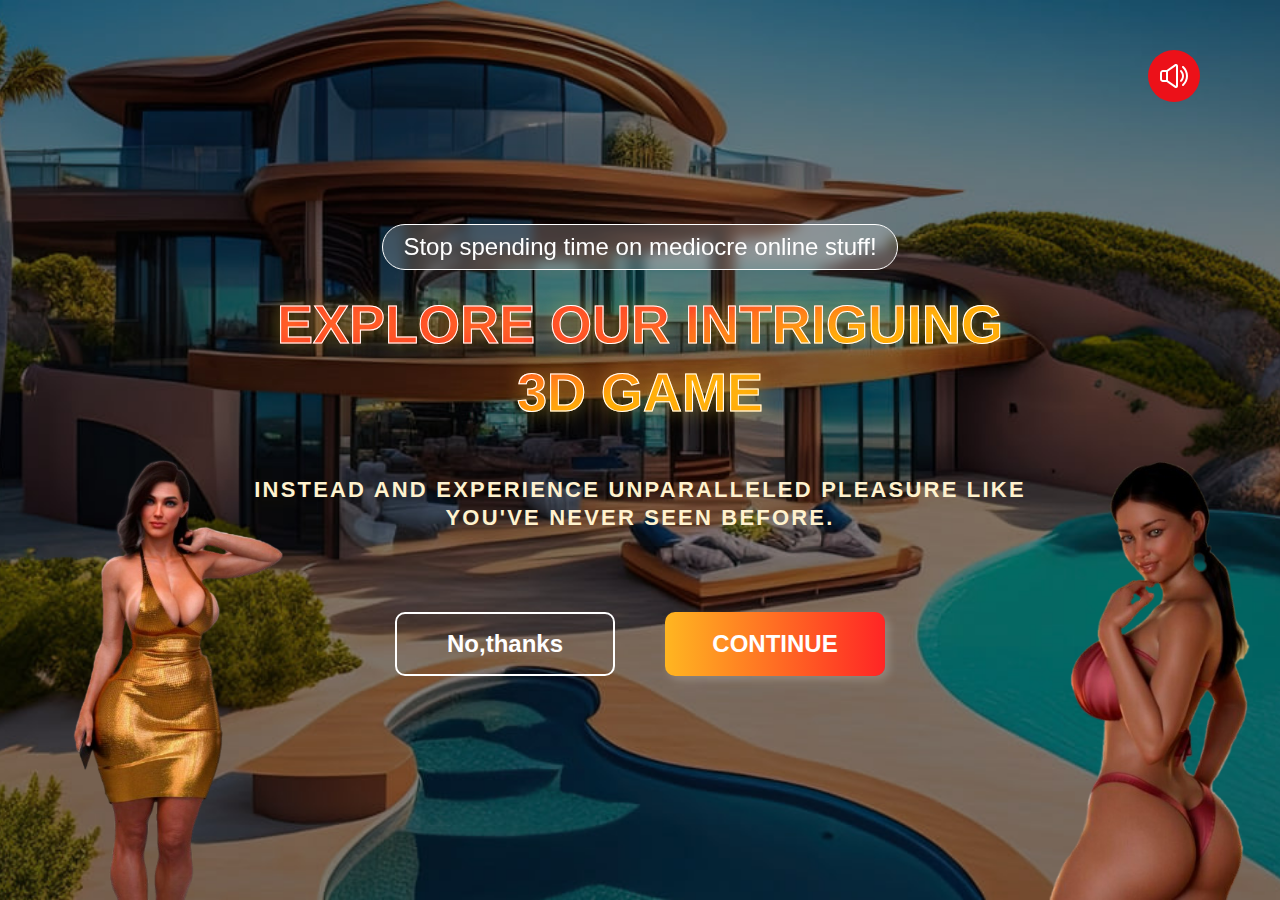
==== commit 750a8bb1: "third page - responsive design" ====
--- a/index.html
+++ b/index.html
@@ -68,8 +68,11 @@
 
 
     <section id="section_three" class="flex_center">
-        <h1 class="hot_text z-index_two">Warning</h1>
-        <h4 class="white_text z-index_two">You must be at least 18 years old and comfortable with mature topics to play the game.</h4>
+        <div class="section_three_text flex_center">
+            <h1 class="hot_text z-index_two">Warning</h1>
+            <h4 class="white_text z-index_two">You must be at least 18 years old and comfortable with mature topics to play the game.</h4>
+        </div>
+
         <button class="hot_button z-index_two"  onclick="nextStep('section_three', 'section_one')">Ok, Continue</button>
 
         <img src="assets/images/girl_three.png" alt="Опис зображення" id="third_section-girl_three">
@@ -87,7 +90,6 @@
             <path d="M40 27C40.0052 29.0946 39.1838 31.1066 37.714 32.599C37.5274 32.784 37.2755 32.8881 37.0128 32.8888C36.75 32.8895 36.4975 32.7868 36.3099 32.6029C36.1223 32.4189 36.0146 32.1686 36.0101 31.9058C36.0057 31.6431 36.1048 31.3892 36.286 31.199C37.3847 30.0777 38.0001 28.5704 38.0001 27.0005C38.0001 25.4306 37.3847 23.9233 36.286 22.802C36.1048 22.6118 36.0057 22.3579 36.0101 22.0952C36.0146 21.8325 36.1223 21.5821 36.3099 21.3981C36.4975 21.2142 36.75 21.1115 37.0128 21.1122C37.2755 21.1129 37.5274 21.217 37.714 21.402C39.1835 22.8941 40.005 24.9058 40 27ZM39.684 17.27C39.4904 17.0886 39.2327 16.9915 38.9675 17.0002C38.7023 17.0088 38.4514 17.1224 38.27 17.316C38.0886 17.5096 37.9915 17.7674 38.0002 18.0325C38.0088 18.2977 38.1224 18.5486 38.316 18.73C39.4754 19.7733 40.4026 21.0488 41.0372 22.4736C41.6718 23.8984 41.9998 25.4407 41.9998 27.0005C41.9998 28.5603 41.6718 30.1026 41.0372 31.5274C40.4026 32.9522 39.4754 34.2277 38.316 35.271C38.1225 35.4524 38.009 35.7032 38.0005 35.9683C37.992 36.2334 38.0891 36.491 38.2705 36.6845C38.4519 36.878 38.7027 36.9915 38.9678 37C39.2329 37.0085 39.4905 36.9114 39.684 36.73C41.0431 35.4997 42.1294 33.9982 42.8728 32.3225C43.6162 30.6467 44.0003 28.8338 44.0003 27.0005C44.0003 25.1672 43.6162 23.3543 42.8728 21.6785C42.1294 20.0028 41.0431 18.5003 39.684 17.27ZM34 16.92V37.08C33.9955 37.444 33.8923 37.7999 33.7015 38.11C33.5107 38.42 33.2395 38.6725 32.9166 38.8405C32.5937 39.0086 32.2312 39.086 31.8679 39.0644C31.5045 39.0428 31.1537 38.9231 30.853 38.718L22.686 33H19C18.2044 33 17.4413 32.6839 16.8787 32.1213C16.3161 31.5587 16 30.7957 16 30V24C16 23.2044 16.3161 22.4413 16.8787 21.8787C17.4413 21.3161 18.2044 21 19 21H22.685L30.853 15.282C31.1538 15.0769 31.5046 14.9572 31.8681 14.9356C32.2316 14.9141 32.5941 14.9915 32.917 15.1597C33.2399 15.3279 33.5112 15.5805 33.7019 15.8907C33.8926 16.2009 33.9956 16.5559 34 16.92ZM22 23H19C18.7348 23 18.4804 23.1054 18.2929 23.2929C18.1054 23.4804 18 23.7348 18 24V30C18 30.2652 18.1054 30.5196 18.2929 30.7071C18.4804 30.8946 18.7348 31 19 31H22V23ZM32.006 37.082L32 16.921L24 22.521V31.48L32 37.08L32.006 37.082Z" fill="white"/>
             <path d="M55.5 2L1.5 52.5" stroke="white" stroke-width="3"/>
         </svg>
-
     </div>
 
 
--- a/styles.css
+++ b/styles.css
@@ -126,6 +126,7 @@
     box-shadow: 4px 4px 10px rgba(255, 255, 255, 0.2);
     padding: 10px 20px;
     font-size: 16px;
+    text-transform: uppercase;
     border-radius: 5px;
     cursor: pointer;
     transition: background 0.3s ease;
@@ -209,6 +210,7 @@
     font-weight: 700;
     line-height: 38px;
     text-transform: uppercase;
+    text-align: center;
     color: white;
     margin: 0;
 }
@@ -297,6 +299,10 @@
 
     flex-direction: column;
     gap: 50px;
+}
+
+.section_three_text{
+    flex-direction: column;
 }
 
 #section_three .hot_text{
@@ -361,6 +367,20 @@
 
 
 
+@media screen and (max-width: 1550px){
+    #section_three .white_text{
+        margin: 0;
+    }
+}
+
+@media screen and (max-width: 1400px){
+    #section_two{
+        padding: 0 200px;
+    }
+    .slider_block{
+        padding: 0;
+    }
+}
 
 @media screen and (max-width: 1300px){
     #first_section-girl_one{
@@ -405,8 +425,83 @@
         font-size: 24px;
         line-height: 24px;
     }
-}
-
+
+    #third_section-girl_three{
+        left: 20px;
+        height: 60vh;
+    }
+    #third_section-girl_four{
+        right: 10px;
+        height: 60vh;
+    }
+}
+
+
+@media screen and (max-width: 1150px) {
+    #section_two{
+        padding: 0 80px;
+    }
+    #section_two .hot_text{
+        margin: 0 62px;
+    }
+}
+
+@media screen and (max-width: 1000px) {
+    #section_two .hot_text{
+        font-size: 48px;
+        line-height: 54px;
+    }
+    #section_two .white_blur_block{
+        box-sizing: border-box;
+        width: 340px;
+        height: 450px;
+        padding: 40px;
+        flex-direction: column;
+        justify-content: space-between;
+        gap: 20px;
+    }
+    #section_two .white_blur_block img{
+        max-width: 240px;
+        max-height: 290px;
+    }
+}
+
+@media screen and (max-width: 900px) {
+    #third_section-girl_three {
+        left: 0;
+        height: 500px;
+    }
+    #third_section-girl_four {
+        right: 0;
+        height: 500px;
+    }
+}
+
+@media screen and (max-width: 770px) {
+    .button_left{
+        width: 45px;
+        height: 45px;
+    }
+    .button_right{
+        width: 45px;
+        height: 45px;
+    }
+    .arrow {
+        padding-right: 45px;
+    }
+    .button_right .arrow {
+        right: 22px;
+    }
+    .button_left .arrow {
+        left: 22px;
+    }
+    #section_two .hot_button{
+        width: 400px;
+        height: 64px;
+        font-size: 26px;
+        line-height: 28px;
+    }
+}
 
 @media screen and (max-width: 750px) {
     #first_section-girl_one{
@@ -464,7 +559,72 @@
     }
 }
 
-
+@media screen and (max-width: 750px) {
+    #section_two{
+        padding: 0 50px;
+    }
+    #section_two .hot_text{
+        font-size: 38px;
+        line-height: 46px;
+        margin: 0;
+    }
+
+    .arrow {
+        padding-right: 30px;
+    }
+    .button_right .arrow {
+        right: 5px;
+    }
+    .button_left .arrow {
+        left: 20px;
+    }
+
+    #section_two .hot_button{
+        width: 100%;
+    }
+
+    #section_three{
+        padding: 25px;
+    }
+    #section_three .hot_text{
+        font-size: 100px;
+        line-height: 100px;
+        margin: 20px;
+    }
+    #section_three .hot_button{
+        width: 400px;
+        height: 64px;
+    }
+    #section_three .white_text{
+        font-size: 28px;
+    }
+}
+
+@media screen and (max-width: 620px) {
+    #section_three .hot_text{
+        font-size: 80px;
+        line-height: 80px;
+    }
+    #section_three .hot_button{
+        width: 400px;
+        height: 56px;
+        font-size: 28px;
+        line-height: 28px;
+    }
+    #section_three .white_text{
+        font-size: 24px;
+        line-height: 32px;
+    }
+
+    #third_section-girl_three {
+        left: 40px;
+        width: calc(100vw - 80px);
+        height: auto;
+    }
+    #third_section-girl_four {
+        display: none;
+    }
+}
 
 @media screen and (max-width: 550px) {
     #section_one{
@@ -528,4 +688,110 @@
         font-size: 24px;
         line-height: 24px;
     }
+
+
+    .slider_block{
+        display: grid;
+        grid-template-columns: 54px 1fr 54px;
+        align-items: center;
+    }
+    .slider_block .white_text{
+        font-size: 24px;
+        line-height: 28px;
+    }
+
+    #section_two{
+        padding: 25px;
+    }
+    #section_two .hot_text{
+        padding: 0 15px;
+        font-size: 32px;
+        line-height: 38px;
+    }
+
+
+    #section_two .button_left{
+        justify-self: left;
+    }
+    #section_two .button_right{
+        justify-self: right;
+    }
+
+    #section_two .white_blur_block{
+        height: 400px;
+        justify-self: center;
+        width: 100%;
+        padding: 20px 10px;
+        margin: 0;
+    }
+
+    #section_two .white_blur_block img{
+        max-width: 100%;
+        max-height: calc(100% - 40px);
+
+    }
+}
+
+@media screen and (max-width: 500px) {
+    #section_three{
+        justify-content: space-between;
+    }
+    #section_three .hot_text{
+        font-size: 72px;
+        line-height: 72px;
+    }
+    #section_three .hot_button{
+        margin: 0;
+        width: 100%;
+        font-size: 22px;
+        line-height: 22px
+    }
+    #section_three .white_text{
+        font-size: 20px;
+    }
+}
+
+
+@media screen and (max-width: 450px){
+    #section_two .white_blur_block{
+        gap: 10px;
+        height: 350px;
+    }
+    #section_two .hot_button{
+        height: 56px;
+    }
+
+    #section_three .hot_text{
+        font-size: 60px;
+        line-height: 60px;
+    }
+}
+
+@media screen and (max-width: 380px){
+    #section_two .white_blur_block{
+        height: 300px;
+    }
+    .slider_block .white_text{
+        font-size: 18px;
+        line-height: 24px;
+    }
+}
+
+@media screen and (max-width: 350px){
+    #section_two .white_blur_block{
+        height: 240px;
+    }
+
+    #section_three .hot_text{
+        font-size: 50px;
+        line-height: 50px;
+        margin: 30px 20px 20px 20px;
+    }
+
+    #section_three .white_text{
+        font-size: 14px;
+        line-height: 20px;
+    }
+
+
 }